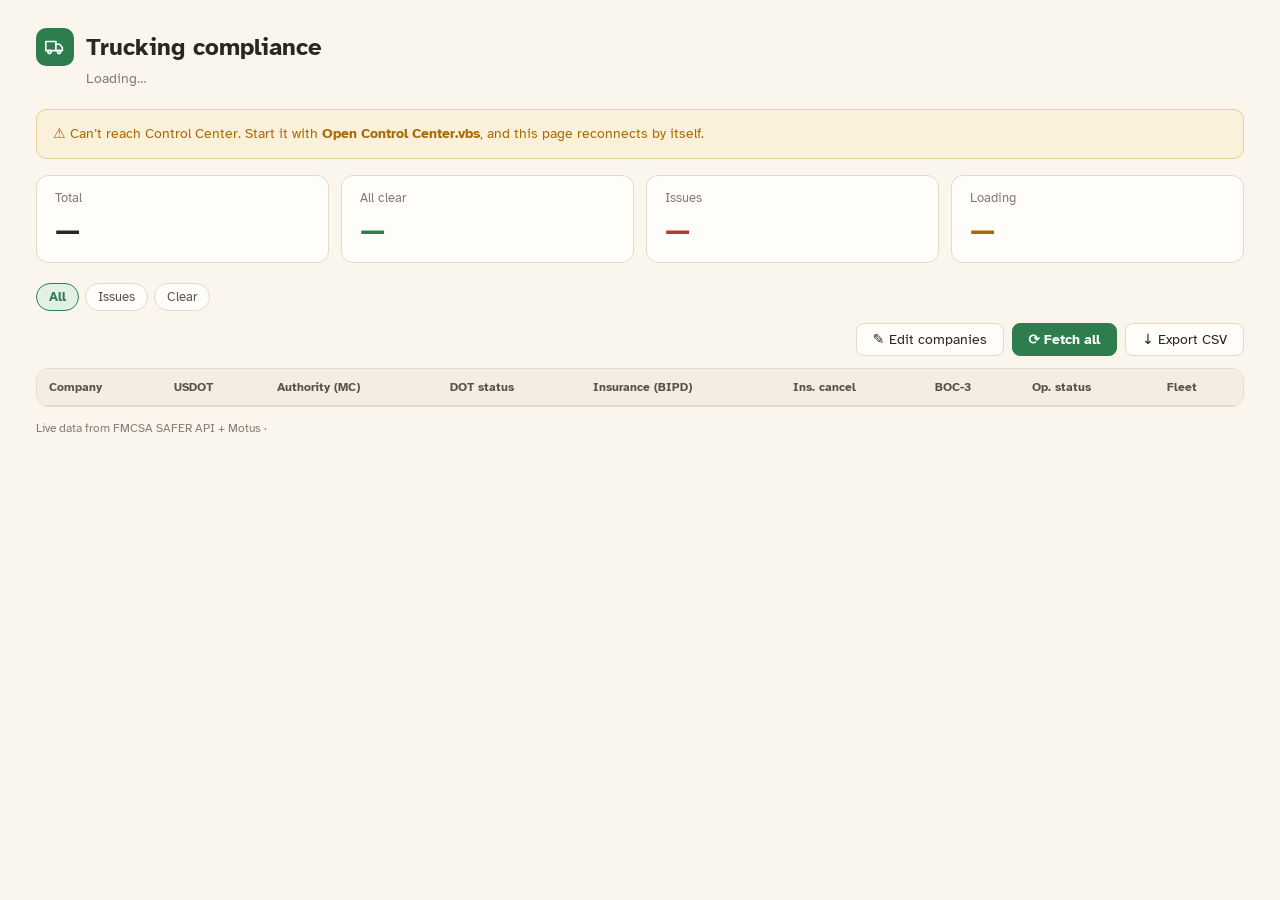
==== cc/compliance/index.html @ c868d71c "Control Center online: Compliance" ====
<!DOCTYPE html>
<html lang="en">
<head>
<meta charset="UTF-8">
<meta name="viewport" content="width=device-width, initial-scale=1.0">
<title>Trucking Compliance Checker</title>
<link rel="preconnect" href="https://fonts.googleapis.com">
<link rel="preconnect" href="https://fonts.gstatic.com" crossorigin>
<link rel="stylesheet" href="https://fonts.googleapis.com/css2?family=Atkinson+Hyperlegible:ital,wght@0,400;0,700;1,400&display=swap">
<style>
  /* Warm, light colors shared with the rest of Control Center. Green is Compliance's color. */
  :root {
    --paper: #FAF6EE; --linen: #F3EDE2; --card: #FFFDF9;
    --ink: #2A2622; --ink-2: #5A524A; --muted: #857B70;
    --line: #E4DACB; --line-soft: #EFE8DC;
    --app: #2E7D4F; --app-soft: #E2F0E6;
    --link: #2F6DB5;
    --ok: #2E7D4F; --ok-soft: #E2F0E6; --ok-line: #B9DCC5;
    --warn: #A86A08; --warn-soft: #FBF0D9; --warn-line: #EBCF96;
    --bad: #B23A3A; --bad-soft: #F9E3E0; --bad-line: #E9B9B3;
    --font: "Atkinson Hyperlegible", system-ui, -apple-system, "Segoe UI", sans-serif;
    color-scheme: light;
  }
  * { box-sizing: border-box; margin: 0; padding: 0; }
  body { font-family: var(--font); background: var(--paper); color: var(--ink); min-height: 100vh; padding: 28px clamp(16px, 3vw, 36px); font-size: 14px; }
  h1 { font-size: 24px; font-weight: 700; margin-bottom: 4px; display: flex; align-items: center; gap: 12px; }
  h1 .app-tile { width: 38px; height: 38px; border-radius: 10px; background: var(--app); color: #fff; display: grid; place-items: center; flex: none; }
  h1 .app-tile svg { width: 22px; height: 22px; fill: none; stroke: currentColor; stroke-width: 1.8; stroke-linecap: round; stroke-linejoin: round; }
  .sub { font-size: 14px; color: var(--muted); margin: 0 0 22px 50px; }
  .summary { display: grid; grid-template-columns: repeat(4, 1fr); gap: 12px; margin-bottom: 20px; }
  .stat { background: var(--card); border: 1px solid var(--line); border-radius: 12px; padding: 14px 18px; }
  .stat-label { font-size: 13px; color: var(--muted); margin-bottom: 4px; }
  .stat-val { font-size: 30px; font-weight: 700; font-variant-numeric: tabular-nums; }
  .stat-val.ok { color: var(--ok); }
  .stat-val.bad { color: var(--bad); }
  .stat-val.warn { color: var(--warn); }
  .toolbar { display: flex; justify-content: space-between; align-items: center; margin-bottom: 12px; gap: 12px; flex-wrap: wrap; }
  .issue-list { font-size: 14px; color: var(--bad); font-weight: 700; flex: 1; }
  .issue-list.clear { color: var(--ok); }
  .btn { font: inherit; font-size: 14px; padding: 7px 16px; cursor: pointer; border: 1px solid var(--line); background: var(--card); color: var(--ink); border-radius: 8px; display: inline-flex; align-items: center; gap: 6px; white-space: nowrap; }
  .btn:hover { border-color: var(--muted); }
  .btn-primary { background: var(--app); border-color: var(--app); color: #fff; font-weight: 700; }
  .btn-primary:hover { filter: brightness(1.08); }
  .btn-warn { background: var(--warn-soft); border-color: var(--warn-line); color: var(--warn); font-weight: 700; }
  .btn-warn:hover { border-color: var(--warn); }
  .prog-wrap { margin-bottom: 16px; }
  .prog-label { font-size: 13px; color: var(--ink-2); margin-bottom: 6px; }
  .prog-bar { height: 5px; background: var(--linen); border-radius: 3px; overflow: hidden; }
  .prog-fill { height: 100%; background: var(--app); border-radius: 3px; transition: width .3s; }
  .stale { font-size: 12px; font-weight: 700; color: var(--warn); margin-top: 3px; }
  .prog-fill.indeterminate { width: 40% !important; animation: slide 1.2s ease-in-out infinite; }
  @keyframes slide { 0% { margin-left: -40%; } 100% { margin-left: 100%; } }
  .table-wrap { overflow-x: auto; border: 1px solid var(--line); border-radius: 12px; background: var(--card); }
  table { width: 100%; border-collapse: collapse; font-size: 13px; }
  thead th { text-align: left; font-size: 12px; font-weight: 700; color: var(--ink-2); padding: 11px 12px; border-bottom: 1px solid var(--line); background: var(--linen); white-space: nowrap; }
  tbody tr { border-bottom: 1px solid var(--line-soft); }
  tbody tr:last-child { border-bottom: none; }
  tbody tr:hover { background: #FBF7EF; }
  tbody tr.has-issue { background: #FDF1EF; box-shadow: inset 3px 0 0 var(--bad); }
  tbody tr.has-issue:hover { background: #FBE9E6; }
  td { padding: 10px 12px; vertical-align: middle; }
  td.co { font-weight: 700; font-size: 14px; line-height: 1.4; }
  td.co .legal { font-size: 12px; color: var(--muted); font-weight: 400; margin-top: 1px; }
  td.co .loc { font-size: 12px; color: var(--muted); font-weight: 400; }
  td.dot-n { font-variant-numeric: tabular-nums; font-size: 13px; color: var(--ink-2); }
  .badge { display: inline-flex; align-items: center; gap: 4px; font-size: 12px; padding: 3px 9px; border-radius: 99px; white-space: nowrap; font-weight: 700; line-height: 1.35; }
  .b-ok   { background: var(--ok-soft); color: var(--ok); border: 1px solid var(--ok-line); }
  .b-warn { background: var(--warn-soft); color: var(--warn); border: 1px solid var(--warn-line); }
  .b-crit { background: var(--bad); color: #fff; border: 1px solid var(--bad); animation: pulse 1.4s ease-in-out infinite; }
  .b-fail { background: var(--bad-soft); color: var(--bad); border: 1px solid var(--bad-line); }
  .b-p    { background: var(--linen); color: var(--muted); border: 1px solid var(--line); }
  @keyframes pulse { 0%,100%{opacity:1} 50%{opacity:.6} }
  @media (prefers-reduced-motion: reduce) { .b-crit, .prog-fill.indeterminate, .spinner { animation: none; } }
  .mc { font-variant-numeric: tabular-nums; font-size: 12px; color: var(--link); display: block; margin-top: 3px; }
  .auth-type { font-size: 12px; color: var(--muted); display: block; margin-top: 2px; }
  .ins-amt { font-size: 12px; color: var(--ok); display: block; margin-top: 3px; }
  .ins-amt.ins-low { color: var(--bad); font-weight: 700; }
  .cancel-info { font-size: 12px; display: block; margin-top: 3px; }
  .spinner { display: inline-block; width: 13px; height: 13px; border: 2px solid var(--line); border-top-color: var(--app); border-radius: 50%; animation: spin .7s linear infinite; }
  @keyframes spin { to { transform: rotate(360deg); } }
  .offline-warn { background: var(--warn-soft); border: 1px solid var(--warn-line); border-radius: 10px; padding: 12px 16px; margin-bottom: 16px; font-size: 14px; color: var(--warn); line-height: 1.7; display: none; }
  code { background: var(--linen); padding: 2px 6px; border-radius: 4px; font-size: 13px; color: var(--ink); }
  .footer { margin-top: 14px; font-size: 12px; color: var(--muted); }
  .filter-bar { display: flex; gap: 6px; margin-bottom: 12px; flex-wrap: wrap; }
  .filter-btn { font: inherit; font-size: 13px; padding: 5px 12px; cursor: pointer; border: 1px solid var(--line); background: var(--card); color: var(--ink-2); border-radius: 99px; }
  .filter-btn:hover { border-color: var(--muted); }
  .filter-btn.active { border-color: var(--app); color: var(--app); background: var(--app-soft); font-weight: 700; }
  .extra { font-size: 12px; color: var(--muted); }
  :focus-visible { outline: 2px solid var(--link); outline-offset: 2px; }
  /* Company editor */
  .modal-overlay { position: fixed; inset: 0; background: rgba(42, 38, 34, .35); z-index: 1000; display: none; align-items: center; justify-content: center; }
  .modal-overlay.open { display: flex; }
  .modal { background: var(--card); border: 1px solid var(--line); border-radius: 14px; padding: 22px; width: min(680px, 95vw); max-height: 82vh; display: flex; flex-direction: column; gap: 12px; box-shadow: 0 18px 50px rgba(42, 38, 34, .18); }
  .modal h2 { font-size: 18px; font-weight: 700; }
  .modal p { font-size: 13px; color: var(--ink-2); }
  .co-list { flex: 1; overflow-y: auto; display: flex; flex-direction: column; gap: 6px; padding-right: 4px; }
  .co-row { display: grid; grid-template-columns: 1fr 130px 32px; gap: 6px; align-items: center; }
  .co-row input { font: inherit; background: var(--paper); border: 1px solid var(--line); border-radius: 7px; color: var(--ink); font-size: 14px; padding: 6px 9px; width: 100%; outline: none; }
  .co-row input:focus { border-color: var(--app); box-shadow: 0 0 0 3px var(--app-soft); }
  .co-row input.dot-input { font-variant-numeric: tabular-nums; }
  .co-row input.missing { border-color: var(--warn) !important; }
  .co-row button.del { background: none; border: 1px solid var(--line); color: var(--muted); border-radius: 7px; width: 32px; height: 32px; cursor: pointer; font-size: 15px; display: flex; align-items: center; justify-content: center; padding: 0; }
  .co-row button.del:hover { border-color: var(--bad); color: var(--bad); }
  .modal-footer { display: flex; gap: 8px; justify-content: space-between; align-items: center; flex-shrink: 0; }
  @media (max-width: 700px) {
    body { padding: 14px; }
    .summary { grid-template-columns: repeat(2, 1fr); }
    .toolbar > div { flex-wrap: wrap; }
    .sub { margin-left: 0; }
  }
  .col-header { display: grid; grid-template-columns: 1fr 130px 32px; gap: 6px; font-size: 12px; font-weight: 700; color: var(--ink-2); padding: 0 0 4px; border-bottom: 1px solid var(--line); margin-bottom: 2px; }
</style>
</head>
<body>

<h1><span class="app-tile" aria-hidden="true"><svg viewBox="0 0 24 24"><path d="M2 6h11v10H2z"/><path d="M13 9h4l3 3.5V16h-7"/><circle cx="6" cy="17.5" r="1.8"/><circle cx="16.5" cy="17.5" r="1.8"/></svg></span>Trucking compliance</h1>
<p class="sub" id="last-updated">Loading…</p>

<div class="offline-warn" id="offline-warn">
  ⚠️ Can’t reach Control Center. Start it with <b>Open Control Center.vbs</b>, and this page reconnects by itself.
</div>

<div class="summary">
  <div class="stat"><div class="stat-label">Total</div><div class="stat-val" id="s-total">—</div></div>
  <div class="stat"><div class="stat-label">All clear</div><div class="stat-val ok" id="s-ok">—</div></div>
  <div class="stat"><div class="stat-label">Issues</div><div class="stat-val bad" id="s-bad">—</div></div>
  <div class="stat"><div class="stat-label">Loading</div><div class="stat-val warn" id="s-pend">—</div></div>
</div>

<div class="prog-wrap" id="prog-wrap" style="display:none">
  <div class="prog-label" id="prog-label">Fetching from FMCSA…</div>
  <div class="prog-bar"><div class="prog-fill" id="prog-fill" style="width:0%"></div></div>
</div>

<div class="filter-bar">
  <button class="filter-btn active" onclick="setFilter('all',this)" id="f-all">All</button>
  <button class="filter-btn" onclick="setFilter('issues',this)" id="f-issues">Issues</button>
  <button class="filter-btn" onclick="setFilter('clear',this)" id="f-clear">Clear</button>
</div>

<div class="toolbar">
  <span class="issue-list" id="issue-note"></span>
  <div style="display:flex;gap:8px">
    <button class="btn" onclick="openEditor()">✎ Edit companies</button>
    <button class="btn btn-primary" onclick="fetchAll()">⟳ Fetch all</button>
    <button class="btn" onclick="exportCSV()">↓ Export CSV</button>
  </div>
</div>

<div class="table-wrap">
<table>
  <thead>
    <tr>
      <th>Company</th>
      <th>USDOT</th>
      <th>Authority (MC)</th>
      <th>DOT status</th>
      <th>Insurance (BIPD)</th>
      <th>Ins. cancel</th>
      <th>BOC-3</th>
      <th>Op. status</th>
      <th>Fleet</th>
    </tr>
  </thead>
  <tbody id="tbody"></tbody>
</table>
</div>

<div class="footer">Live data from FMCSA SAFER API + Motus · <span id="fetched-time"></span></div>

<!-- Company editor modal -->
<div class="modal-overlay" id="modal" onclick="if(event.target===this)closeEditor()">
  <div class="modal">
    <h2>✎ Edit Company List</h2>
    <p>Enter each company's name and USDOT number. Orange border = DOT missing (will show error on fetch).</p>
    <div class="col-header"><span>Company name</span><span>USDOT #</span><span></span></div>
    <div class="co-list" id="co-list"></div>
    <div class="modal-footer">
      <button class="btn" onclick="addRow()">+ Add company</button>
      <div style="display:flex;gap:8px">
        <button class="btn" onclick="closeEditor()">Cancel</button>
        <button class="btn btn-primary" onclick="saveAndClose()">✓ Save &amp; fetch</button>
      </div>
    </div>
  </div>
</div>

<script src="../cloud.js"></script>
<script>
const PROXY = "/compliance/api";
const POST_HEADERS = { "Content-Type": "application/json", "X-Control-Center": "1" };
let lastData = [];
let currentFilter = "all";
let companies = [];

function badge(state, label) {
  const cls = state==="ok"?"b-ok":state==="warn"?"b-warn":state==="crit"?"b-crit":state==="fail"?"b-fail":"b-p";
  const dot = state==="ok"?"✓":state==="warn"?"⚠":state==="crit"?"⚠":state==="fail"?"✗":"·";
  return `<span class="badge ${cls}">${dot} ${label}</span>`;
}

function hasIssue(r) {
  if (!r || r.loading || r.error) return true;
  if (!r.authorityActive || !r.dotActive || !r.insuranceOnFile || !r.boc3Filed) return true;
  if (r.cancelRisk === "expired" || r.cancelRisk === "critical") return true;
  if (r.insuranceOnFile && r.bipdAmount && Number(r.bipdAmount) < 750) return true;
  return false;
}

function setFilter(f, btn) {
  currentFilter = f;
  document.querySelectorAll(".filter-btn").forEach(b => b.classList.remove("active"));
  btn.classList.add("active");
  renderTable(lastData);
}

function renderTable(data) {
  lastData = data;
  const tbody = document.getElementById("tbody");
  tbody.innerHTML = "";
  let ok=0, bad=0, pend=0;

  data.forEach(r => {
    const issue = hasIssue(r);
    if (!r || r.loading) pend++;
    else if (issue) bad++; else ok++;

    if (currentFilter === "issues" && !issue) return;
    if (currentFilter === "clear" && issue) return;

    const tr = document.createElement("tr");

    if (!r || r.loading) {
      tr.innerHTML = `<td class="co">${r.name}</td><td class="dot-n">${r.dot||""}</td>`
        + `<td><div class="spinner"></div></td>`.repeat(7);
      tbody.appendChild(tr); return;
    }
    if (r.error) {
      tr.className = "has-issue";
      tr.innerHTML = `<td class="co">${r.name}</td><td class="dot-n">${r.dot||"—"}</td>`
        + `<td colspan="7"><span class="badge b-fail">✗ ${r.error}</span></td>`;
      tbody.appendChild(tr); return;
    }

    if (issue) tr.className = "has-issue";

    // Authority
    let authHtml = badge(r.authorityActive?"ok":"fail", r.authorityActive?"Active":"Inactive");
    if (r.authorityStatus) authHtml += `<span class="auth-type">${r.authorityStatus} authority</span>`;
    if (r.mcNumber) authHtml += `<span class="mc">MC-${r.mcNumber}</span>`;
    else if (r.authorityNumber) authHtml += `<span class="mc" title="Registered in FMCSA’s new Motus system, which gives no MC number: the authority is the USDOT number with -C (carrier).">${r.authorityNumber}</span>`;
    else if (r.authorityActive) authHtml += `<span class="mc" style="color:var(--warn)" title="FMCSA didn’t return an MC number. Click Fetch all to check again.">No MC on record</span>`;

    // Insurance on file
    let insHtml = badge(r.insuranceOnFile?"ok":"fail", r.insuranceOnFile?"On file":"Missing");
    if (r.insuranceOnFile && r.bipdAmount) {
      const low = Number(r.bipdAmount) < 750;
      insHtml += `<span class="ins-amt${low ? " ins-low" : ""}">$${Number(r.bipdAmount).toLocaleString()}K${low ? " · below $750K" : ""}</span>`;
    }
    if (!r.insuranceOnFile && r.bipdRequired) insHtml += `<span class="auth-type" style="color:var(--bad)">Required but missing</span>`;

    // Insurance cancel
    let cancelHtml = `<span class="badge b-p">· —</span>`;
    if (r.cancelRisk === "expired") {
      cancelHtml = badge("fail","Expired") + `<span class="cancel-info" style="color:var(--bad)">${r.insuranceCancelDate}</span>`;
    } else if (r.cancelRisk === "critical") {
      cancelHtml = badge("crit", `${r.insuranceCancelDays}d left`) + `<span class="cancel-info" style="color:var(--bad);font-weight:700">${r.insuranceCancelDate}</span>`;
    } else if (r.cancelRisk === "warning") {
      cancelHtml = badge("warn", `${r.insuranceCancelDays}d left`) + `<span class="cancel-info" style="color:var(--warn)">${r.insuranceCancelDate}</span>`;
    } else if (r.cancelRisk === "ok" && r.insuranceCancelDate) {
      cancelHtml = badge("ok", `${r.insuranceCancelDays}d left`) + `<span class="cancel-info" style="color:var(--ok)">${r.insuranceCancelDate}</span>`;
    }

    // BOC-3
    let boc3Html = badge(r.boc3Filed?"ok":"fail", r.boc3Filed?"Filed":"Missing");
    if (r.boc3Company) boc3Html += `<span class="auth-type">${r.boc3Company}</span>`;
    if (r.boc3Date) boc3Html += `<span class="mc">${r.boc3Date}</span>`;

    const fleet = (r.drivers||0) > 0 ? `${r.drivers} drivers · ${r.units} units` : "—";

    // FMCSA or Motus didn't answer in the last check: these are the last answers they gave.
    const staleNote = r.stale ? `<div class="stale" title="FMCSA/Motus didn’t answer during the last check, so this row shows what they said before. It’s checked again automatically.">⏳ ${r.stale.sources.join(" + ")} didn’t answer · info from ${r.stale.since ? new Date(r.stale.since).toLocaleString([], { month: "numeric", day: "numeric", hour: "numeric", minute: "2-digit" }) : "an earlier check"}</div>` : "";

    tr.innerHTML = `
      <td class="co">
        ${r.name}${staleNote}
        ${r.legalName && r.legalName !== r.name.toUpperCase() ? `<div class="legal">${r.legalName}</div>` : ""}
        ${r.city ? `<div class="loc">${r.city}, ${r.state}</div>` : ""}
      </td>
      <td class="dot-n">${r.dot||"—"}</td>
      <td>${authHtml}</td>
      <td>${badge(r.dotActive?"ok":"fail", r.dotActive?"Active":"Inactive")}</td>
      <td>${insHtml}</td>
      <td>${cancelHtml}</td>
      <td>${boc3Html}</td>
      <td>${badge(r.dotActive?"ok":"fail", r.opStatus)}</td>
      <td class="extra">${fleet}</td>`;

    tbody.appendChild(tr);
  });

  document.getElementById("s-total").textContent = data.length || "—";
  document.getElementById("s-ok").textContent = ok||"—";
  document.getElementById("s-bad").textContent = bad||"—";
  document.getElementById("s-pend").textContent = pend||"0";

  const issueNames = data.filter(r => hasIssue(r) && r && !r.loading && !r.error).map(r=>r.name);
  document.getElementById("issue-note").classList.toggle("clear", !issueNames.length);
  document.getElementById("issue-note").textContent = issueNames.length
    ? `⚠ Issues: ${issueNames.join(", ")}`
    : data.length && !data.some(r=>r.loading) ? "✓ All companies clear" : "";

  document.getElementById("f-all").textContent = `All (${data.length})`;
  document.getElementById("f-issues").textContent = `Issues (${bad})`;
  document.getElementById("f-clear").textContent = `Clear (${ok})`;
}

// Shows the saved check (used when the page opens, and whenever a check finishes anywhere:
// the automatic twice-a-day check, the home screen, or this page).
let fetchingHere = false;
async function loadLast() {
  try {
    const last = await (await fetch(`${PROXY}/last`, { cache: "no-store" })).json();
    if (last && Array.isArray(last.results)) {
      renderTable(last.results);
      const t = new Date(last.checkedAt);
      document.getElementById("last-updated").textContent = "Last checked " + t.toLocaleString() + " — click Fetch all to check again";
      document.getElementById("fetched-time").textContent = t.toLocaleString();
    }
    return last;
  } catch { return null; }
}

function showBackgroundCheck(on) {
  if (fetchingHere) return;
  document.getElementById("prog-wrap").style.display = on ? "block" : "none";
  if (on) {
    document.getElementById("prog-fill").style.width = "100%";
    document.getElementById("prog-fill").classList.add("indeterminate");
    document.getElementById("prog-label").textContent = "Control Center is checking all companies with FMCSA + Motus… this page updates when it’s done.";
  } else {
    document.getElementById("prog-fill").classList.remove("indeterminate");
  }
}

// News from Control Center (a check started or finished, or this page was opened again).
window.addEventListener("message", (e) => {
  if (e.origin !== location.origin || e.data?.cc !== "event") return;
  const { type, data } = e.data;
  if (type === "compliance") {
    if (data?.state === "running") showBackgroundCheck(true);
    if (data?.state === "done") { showBackgroundCheck(false); if (!fetchingHere) loadLast(); }
  }
  if (type === "shown" && !fetchingHere) {
    fetch(`${PROXY}/status`, { cache: "no-store" }).then(r => r.json()).then(st => showBackgroundCheck(!!st.running)).catch(() => {});
    loadLast();
  }
});

async function fetchAll() {
  fetchingHere = true;
  try { await fetchAllInner(); } finally { fetchingHere = false; }
}

async function fetchAllInner() {
  document.getElementById("offline-warn").style.display = "none";
  document.getElementById("prog-wrap").style.display = "block";
  document.getElementById("prog-fill").style.width = "0%";
  document.getElementById("prog-label").textContent = "Connecting…";
  document.getElementById("last-updated").textContent = "Fetching…";

  try { await fetch(`${PROXY}/status`); } catch(e) {
    document.getElementById("offline-warn").style.display = "block";
    document.getElementById("prog-wrap").style.display = "none";
    return;
  }

  renderTable(companies.map(c => ({ ...c, loading: true })));

  let pct = 3;
  const estMs = Math.max(8000, companies.length * 1500);
  const tick = setInterval(() => {
    pct = Math.min(pct + (85 / (estMs / 600)), 90);
    const secsLeft = Math.max(1, Math.round((90 - pct) / (85 / (estMs / 600)) * 600 / 1000));
    document.getElementById("prog-fill").style.width = pct + "%";
    document.getElementById("prog-label").textContent =
      `Fetching ${companies.length} companies from FMCSA + Motus… (~${secsLeft}s left)`;
  }, 600);

  try {
    const resp = await fetch(`${PROXY}/fetch`, {
      method: "POST",
      headers: POST_HEADERS,
      body: JSON.stringify({ companies })
    });
    if (!resp.ok) throw new Error(`Server error ${resp.status}`);
    const data = await resp.json();
    clearInterval(tick);
    document.getElementById("prog-fill").style.width = "100%";
    renderTable(data);
    const now = new Date();
    document.getElementById("last-updated").textContent = "Last updated " + now.toLocaleTimeString();
    document.getElementById("fetched-time").textContent = now.toLocaleString();
    setTimeout(() => { document.getElementById("prog-wrap").style.display = "none"; }, 600);
  } catch(e) {
    clearInterval(tick);
    document.getElementById("prog-wrap").style.display = "none";
    document.getElementById("last-updated").textContent = "Error: " + e.message;
  }
}

function exportCSV() {
  if (!lastData.length) return;
  const headers = ["Company","Legal Name","City","State","USDOT","Authority Active","Authority Type","MC / Authority Number","DOT Active","Op Status","Insurance On File","BIPD Amount ($K)","Ins Cancel Date","Days Until Cancel","Cancel Risk","BOC-3 Filed","BOC-3 Company","BOC-3 Date","Drivers","Power Units","Safety Rating"];
  const rows = lastData.map(r => [
    r.name, r.legalName||"", r.city||"", r.state||"", r.dot||"",
    r.error?"ERROR":r.authorityActive?"Yes":"No",
    r.authorityStatus||"", r.mcNumber ? "MC-"+r.mcNumber : (r.authorityNumber||""),
    r.error?"ERROR":r.dotActive?"Yes":"No",
    r.opStatus||"",
    r.error?"ERROR":r.insuranceOnFile?"Yes":"No",
    r.bipdAmount||"",
    r.insuranceCancelDate||"",
    r.insuranceCancelDays!==null&&r.insuranceCancelDays!==undefined ? r.insuranceCancelDays : "",
    r.cancelRisk||"",
    r.error?"ERROR":r.boc3Filed?"Yes":"No",
    r.boc3Company||"", r.boc3Date||"",
    r.drivers||"", r.units||"", r.safetyRating||""
  ]);
  const csv = [headers,...rows].map(r=>r.map(v=>`"${String(v).replace(/"/g,'""')}"`).join(",")).join("\n");
  const a = document.createElement("a");
  a.href = "data:text/csv;charset=utf-8,"+encodeURIComponent(csv);
  a.download = "fmcsa_compliance_"+new Date().toISOString().slice(0,10)+".csv";
  a.click();
}

// Editor
function openEditor() {
  const list = document.getElementById("co-list");
  list.innerHTML = "";
  companies.forEach(c => addRowData(c.name, c.dot));
  document.getElementById("modal").classList.add("open");
}
function closeEditor() { document.getElementById("modal").classList.remove("open"); }

function addRowData(name="", dot="") {
  const list = document.getElementById("co-list");
  const row = document.createElement("div");
  row.className = "co-row";
  const safeName = name.replace(/&/g,"&amp;").replace(/"/g,"&quot;");
  row.innerHTML = `
    <input type="text" placeholder="Company name" value="${safeName}" class="name-input">
    <input type="text" placeholder="DOT number" value="${dot}" class="dot-input${!dot?" missing":""}">
    <button class="del" onclick="this.closest('.co-row').remove()" title="Remove">✕</button>`;
  row.querySelector(".dot-input").addEventListener("input", function() {
    this.classList.toggle("missing", !this.value.trim());
  });
  list.appendChild(row);
  // Focus the DOT field if name is filled but DOT is empty
  if (name && !dot) row.querySelector(".dot-input").focus();
}

function addRow() { addRowData(); setTimeout(()=>document.querySelector(".co-list .co-row:last-child .name-input").focus(),50); }

async function saveAndClose() {
  const rows = document.querySelectorAll(".co-row");
  companies = [];
  rows.forEach(row => {
    const name = row.querySelector(".name-input").value.trim();
    const dot  = row.querySelector(".dot-input").value.trim();
    if (name) companies.push({ name, dot });
  });
  document.getElementById("s-total").textContent = companies.length;
  closeEditor();
  // Save the list on the server so it is still there next time
  try {
    const r = await fetch(`${PROXY}/companies`, {
      method: "POST",
      headers: POST_HEADERS,
      body: JSON.stringify({ companies })
    });
    const res = await r.json();
    if (!res.ok) throw new Error(res.error || "save failed");
    await fetchAll();
  } catch (e) {
    await fetchAll();
    document.getElementById("last-updated").textContent +=
      " — ⚠ company list NOT saved (" + e.message + "); changes will be lost when the page is closed";
  }
}

// Keyboard close
document.addEventListener("keydown", e => { if (e.key === "Escape") closeEditor(); });

async function init() {
  try {
    await fetch(`${PROXY}/status`);
    document.getElementById("last-updated").textContent = "Ready — click Fetch all to load live FMCSA data";
    const r = await fetch(`${PROXY}/companies`);
    const list = await r.json();
    if (Array.isArray(list)) {
      companies = list;
      document.getElementById("s-total").textContent = companies.length;
    }
    // Show the last check right away (Control Center also checks by itself twice a day).
    const st = await (await fetch(`${PROXY}/status`, { cache: "no-store" })).json().catch(() => ({}));
    const last = await loadLast();
    if (st.running) showBackgroundCheck(true);
    else if (last && last.missing) fetchAll(); // carriers were added (maybe on the other computer): check now
  } catch(e) {
    document.getElementById("offline-warn").style.display = "block";
  }
}
init();
</script>
</body>
</html>
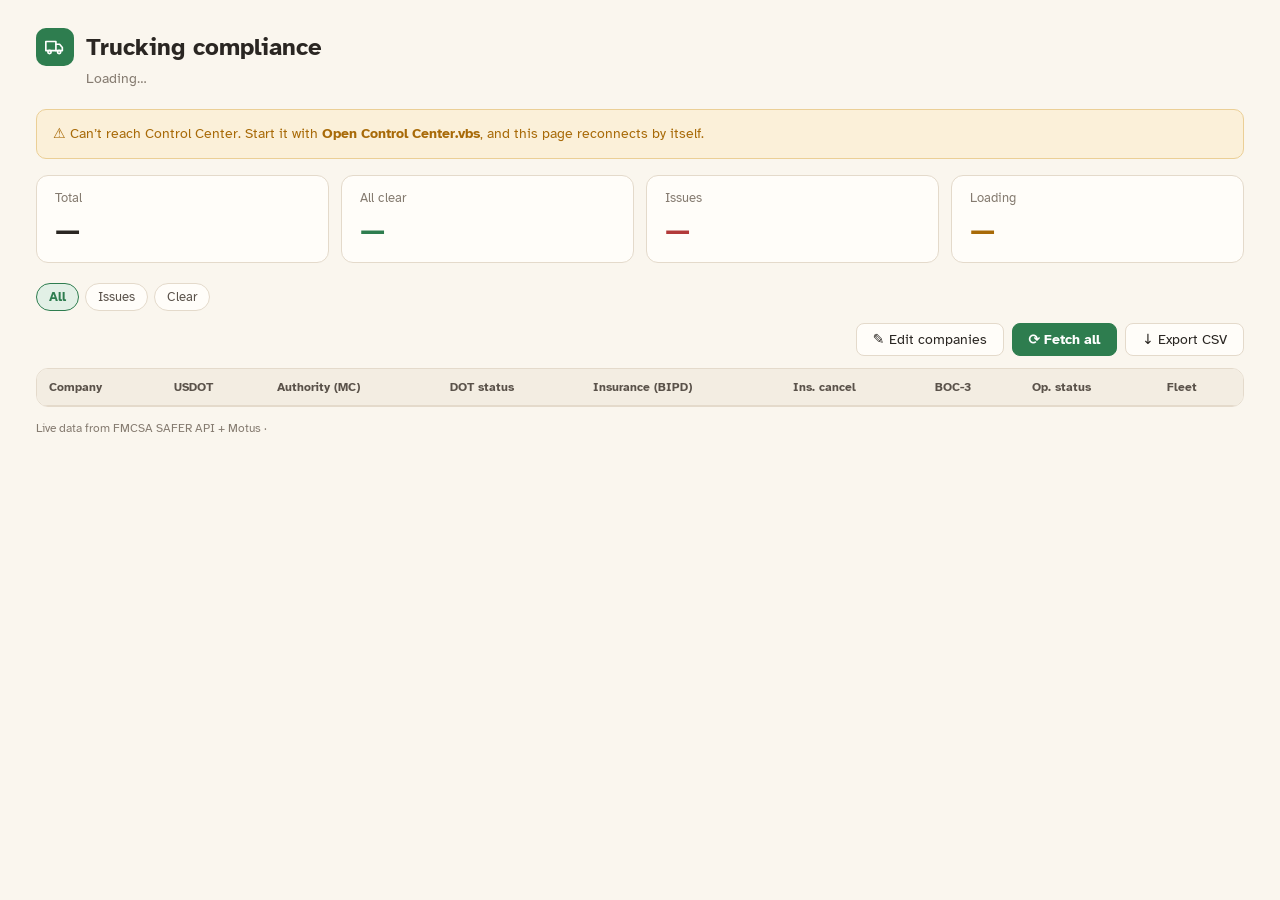
==== commit 9d63c240: "Add files via upload" ====
--- a/cc/compliance/index.html
+++ b/cc/compliance/index.html
@@ -283,7 +283,7 @@
 
     tr.innerHTML = `
       <td class="co">
-        ${r.name}${staleNote}
+        ${r.name}${staleNote}${r.sourceNote && !r.stale ? `<div class="stale" style="color:var(--muted);font-weight:400" title="Motus doesn’t answer cloud servers, so Control Center online reads the same filings from FMCSA’s public data files (updated once a day).">${r.sourceNote}</div>` : ""}
         ${r.legalName && r.legalName !== r.name.toUpperCase() ? `<div class="legal">${r.legalName}</div>` : ""}
         ${r.city ? `<div class="loc">${r.city}, ${r.state}</div>` : ""}
       </td>
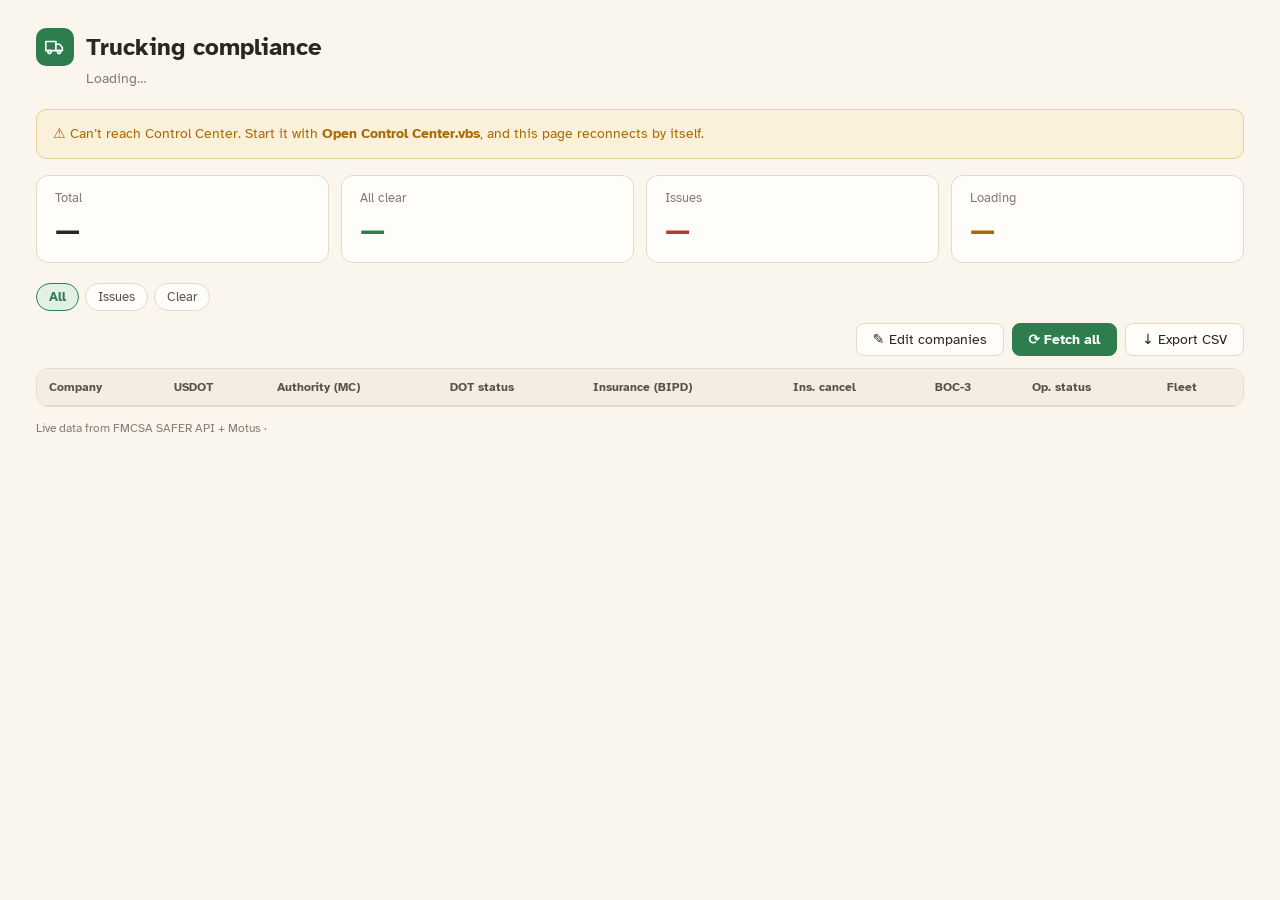
==== commit ff8eb281: "Compliance: add a company by DOT number only (name filled in from FMCSA)" ====
--- a/cc/compliance/index.html
+++ b/cc/compliance/index.html
@@ -94,7 +94,9 @@
   .modal h2 { font-size: 18px; font-weight: 700; }
   .modal p { font-size: 13px; color: var(--ink-2); }
   .co-list { flex: 1; overflow-y: auto; display: flex; flex-direction: column; gap: 6px; padding-right: 4px; }
-  .co-row { display: grid; grid-template-columns: 1fr 130px 32px; gap: 6px; align-items: center; }
+  .co-row { display: grid; grid-template-columns: 130px 1fr 32px; gap: 6px; align-items: center; }
+  .co-row .lookup-note { grid-column: 2 / 3; font-size: 12px; color: var(--muted); margin: -2px 0 4px 2px; }
+  .co-row .lookup-note.bad { color: var(--warn); }
   .co-row input { font: inherit; background: var(--paper); border: 1px solid var(--line); border-radius: 7px; color: var(--ink); font-size: 14px; padding: 6px 9px; width: 100%; outline: none; }
   .co-row input:focus { border-color: var(--app); box-shadow: 0 0 0 3px var(--app-soft); }
   .co-row input.dot-input { font-variant-numeric: tabular-nums; }
@@ -108,7 +110,7 @@
     .toolbar > div { flex-wrap: wrap; }
     .sub { margin-left: 0; }
   }
-  .col-header { display: grid; grid-template-columns: 1fr 130px 32px; gap: 6px; font-size: 12px; font-weight: 700; color: var(--ink-2); padding: 0 0 4px; border-bottom: 1px solid var(--line); margin-bottom: 2px; }
+  .col-header { display: grid; grid-template-columns: 130px 1fr 32px; gap: 6px; font-size: 12px; font-weight: 700; color: var(--ink-2); padding: 0 0 4px; border-bottom: 1px solid var(--line); margin-bottom: 2px; }
 </style>
 </head>
 <body>
@@ -172,8 +174,8 @@
 <div class="modal-overlay" id="modal" onclick="if(event.target===this)closeEditor()">
   <div class="modal">
     <h2>✎ Edit Company List</h2>
-    <p>Enter each company's name and USDOT number. Orange border = DOT missing (will show error on fetch).</p>
-    <div class="col-header"><span>Company name</span><span>USDOT #</span><span></span></div>
+    <p>Type a company's USDOT number. Its name is filled in from FMCSA (you can change it). Orange border = DOT missing.</p>
+    <div class="col-header"><span>USDOT #</span><span>Company name</span><span></span></div>
     <div class="co-list" id="co-list"></div>
     <div class="modal-footer">
       <button class="btn" onclick="addRow()">+ Add company</button>
@@ -449,18 +451,45 @@
   row.className = "co-row";
   const safeName = name.replace(/&/g,"&amp;").replace(/"/g,"&quot;");
   row.innerHTML = `
-    <input type="text" placeholder="Company name" value="${safeName}" class="name-input">
-    <input type="text" placeholder="DOT number" value="${dot}" class="dot-input${!dot?" missing":""}">
-    <button class="del" onclick="this.closest('.co-row').remove()" title="Remove">✕</button>`;
-  row.querySelector(".dot-input").addEventListener("input", function() {
+    <input type="text" inputmode="numeric" placeholder="DOT number" value="${dot}" class="dot-input${!dot?" missing":""}">
+    <input type="text" placeholder="Filled in from FMCSA" value="${safeName}" class="name-input">
+    <button class="del" onclick="this.closest('.co-row').remove()" title="Remove">✕</button>
+    <div class="lookup-note" hidden></div>`;
+  const dotEl = row.querySelector(".dot-input");
+  const nameEl = row.querySelector(".name-input");
+  const note = row.querySelector(".lookup-note");
+  // A name you type yourself is never replaced; one filled in from FMCSA follows the DOT number.
+  nameEl.addEventListener("input", () => { nameEl.dataset.auto = ""; });
+  let timer, asked = "";
+  dotEl.addEventListener("input", function() {
     this.classList.toggle("missing", !this.value.trim());
+    clearTimeout(timer);
+    timer = setTimeout(() => lookupName(row), 500);
   });
+  dotEl.addEventListener("change", () => lookupName(row));
+  async function lookupName() {
+    const d = dotEl.value.replace(/\D/g, "");
+    if (d.length < 5 || d === asked || (nameEl.value.trim() && !nameEl.dataset.auto)) return;
+    asked = d;
+    note.hidden = false; note.className = "lookup-note"; note.textContent = "Looking up at FMCSA…";
+    try {
+      const r = await fetch(`${PROXY}/lookup/${d}`);
+      const j = await r.json().catch(() => ({}));
+      if (dotEl.value.replace(/\D/g, "") !== d) return; // the number changed while asking
+      if (!r.ok) throw new Error(j.error || "Couldn’t look it up.");
+      nameEl.value = j.name; nameEl.dataset.auto = "1";
+      note.textContent = [j.legalName && j.legalName.toLowerCase() !== j.name.toLowerCase() ? j.legalName : "", [j.city, j.state].filter(Boolean).join(", ")].filter(Boolean).join(" · ") || "Found at FMCSA";
+    } catch (e) {
+      asked = "";
+      note.className = "lookup-note bad"; note.textContent = e.message;
+    }
+  }
   list.appendChild(row);
   // Focus the DOT field if name is filled but DOT is empty
-  if (name && !dot) row.querySelector(".dot-input").focus();
-}
-
-function addRow() { addRowData(); setTimeout(()=>document.querySelector(".co-list .co-row:last-child .name-input").focus(),50); }
+  if (name && !dot) dotEl.focus();
+}
+
+function addRow() { addRowData(); setTimeout(()=>document.querySelector(".co-list .co-row:last-child .dot-input").focus(),50); }
 
 async function saveAndClose() {
   const rows = document.querySelectorAll(".co-row");
@@ -468,7 +497,7 @@
   rows.forEach(row => {
     const name = row.querySelector(".name-input").value.trim();
     const dot  = row.querySelector(".dot-input").value.trim();
-    if (name) companies.push({ name, dot });
+    if (name || dot) companies.push({ name, dot }); // a DOT number alone is enough: the name comes from FMCSA
   });
   document.getElementById("s-total").textContent = companies.length;
   closeEditor();
@@ -481,6 +510,7 @@
     });
     const res = await r.json();
     if (!res.ok) throw new Error(res.error || "save failed");
+    if (Array.isArray(res.companies)) companies = res.companies; // names filled in from FMCSA
     await fetchAll();
   } catch (e) {
     await fetchAll();
